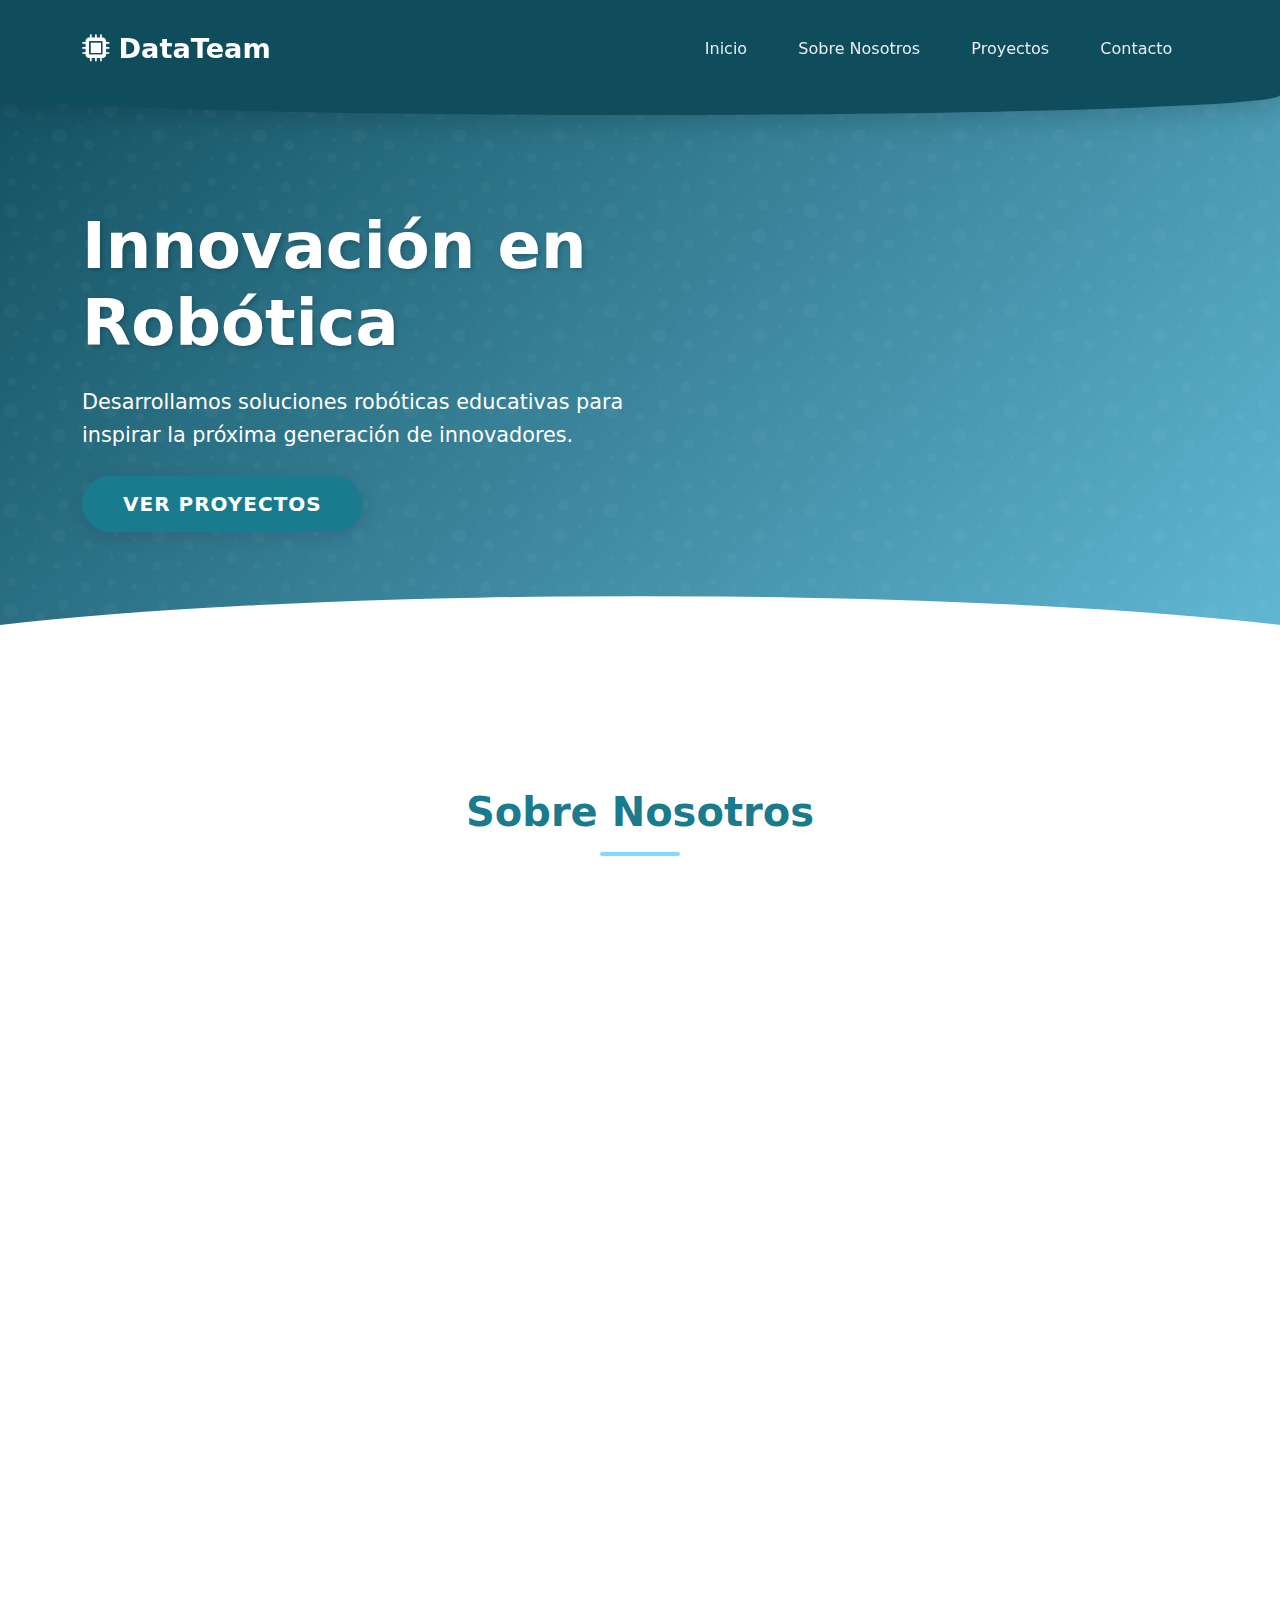
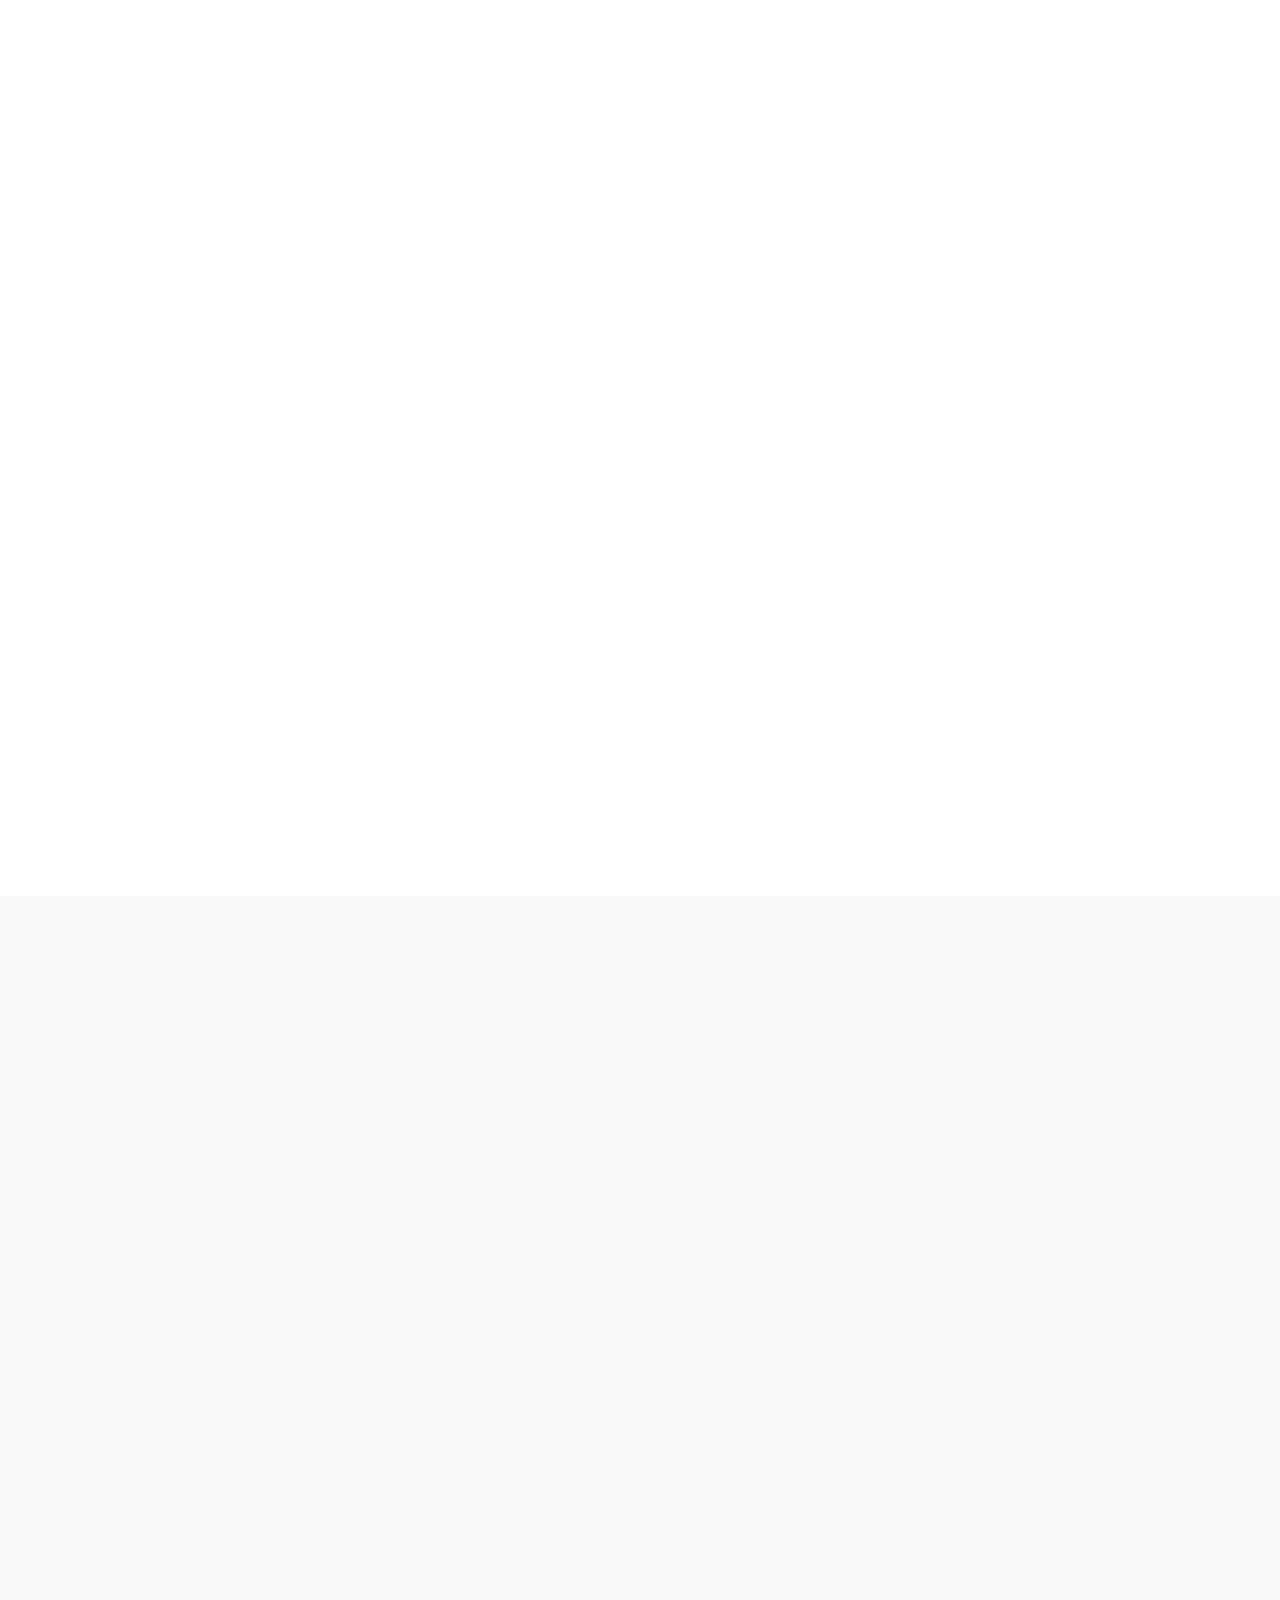
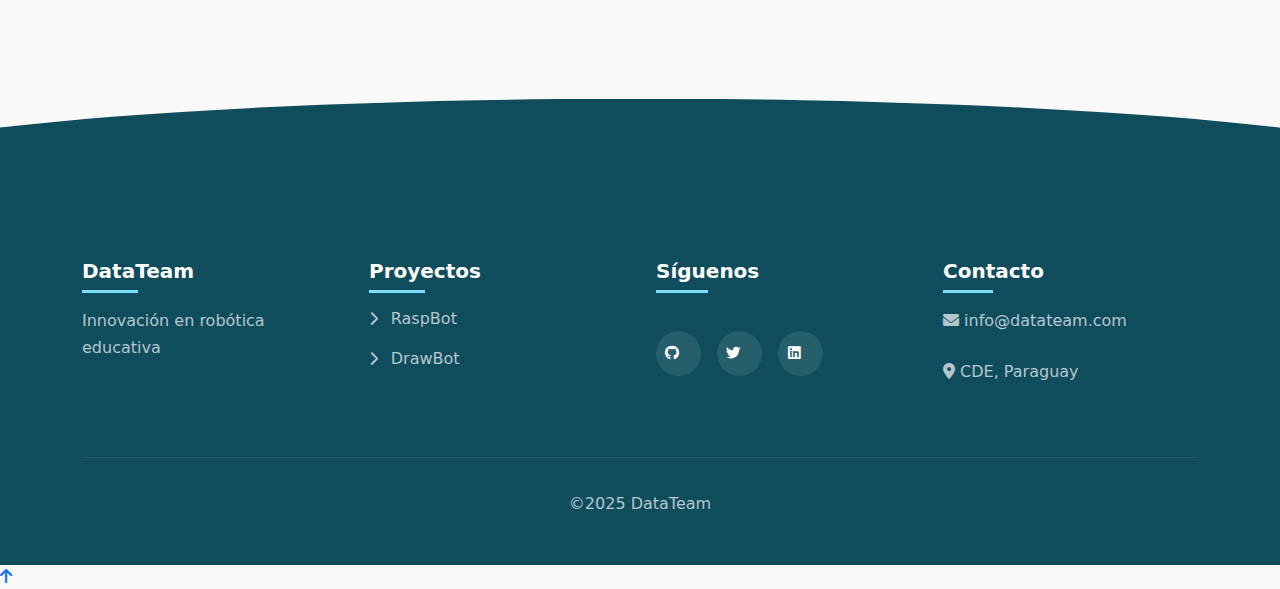
==== index.html @ f31c9be9 "cambio a html" ====
<?php
session_start();
?>
<!DOCTYPE html>
<html lang="es">
<head>
    <meta charset="UTF-8">
    <meta name="viewport" content="width=device-width, initial-scale=1.0">
    <title>DataTeam - Innovación en Robótica</title>
    <!-- Bootstrap CSS -->
    <link href="https://cdn.jsdelivr.net/npm/bootstrap@5.3.0/dist/css/bootstrap.min.css" rel="stylesheet">
    <!-- Font Awesome -->
    <link href="https://cdnjs.cloudflare.com/ajax/libs/font-awesome/6.0.0/css/all.min.css" rel="stylesheet">
    <!-- Custom CSS -->
    <link href="datateam/css/style.css" rel="stylesheet">
</head>
<body>
    <!-- Navbar -->
    <nav class="navbar navbar-expand-lg fixed-top">
        <div class="container">
            <a class="navbar-brand" href="#"><i class="fas fa-microchip"></i> DataTeam</a>
            <button class="navbar-toggler" type="button" data-bs-toggle="collapse" data-bs-target="#navbarNav">
                <span class="navbar-toggler-icon"></span>
            </button>
            <div class="collapse navbar-collapse" id="navbarNav">
                <button type="button" class="close-navbar d-lg-none" aria-label="Close" id="closeNavbar">
                    <i class="fas fa-times"></i>
                </button>
                <ul class="navbar-nav ms-auto">
                    <li class="nav-item">
                        <a class="nav-link" href="#home">Inicio</a>
                    </li>
                    <li class="nav-item">
                        <a class="nav-link" href="#about">Sobre Nosotros</a>
                    </li>
                    <li class="nav-item">
                        <a class="nav-link" href="#projects">Proyectos</a>
                    </li>
                    <li class="nav-item">
                        <a class="nav-link" href="#contact">Contacto</a>
                    </li>
                </ul>
            </div>
        </div>
    </nav>
    
    <!-- Fondo oscuro cuando se abre el navbar en móviles -->
    <div class="navbar-overlay" id="navbarOverlay"></div>

    <!-- Hero Section with animated elements -->
    <section id="home" class="hero">
        <div class="container">
            <div class="row align-items-center">
                <div class="col-lg-6 slide-in-left">
                    <h1 class="mb-4">Innovación en Robótica</h1>
                    <p class="lead mb-4">Desarrollamos soluciones robóticas educativas para inspirar la próxima generación de innovadores.</p>
                    <a href="#projects" class="btn btn-primary btn-lg">Ver Proyectos</a>
                </div>
        </div>
    </section>

    <!-- About Section with card and carousel -->
    <section id="about" class="about">
        <div class="container">
            <h2 class="text-center mb-5 fade-in">Sobre Nosotros</h2>
            <div class="row mb-5">
                <div class="col-lg-6 fade-in delay-100">
                    <div class="about-card">
                        <h3 class="mb-4">Quiénes Somos</h3>
                        <p>
                            En <strong>DataTeam</strong>, somos un grupo de jóvenes paraguayos apasionados por la tecnología y la innovación, nacidos en <strong>Ciudad del Este</strong> con una visión clara: <strong>convertir ideas en soluciones reales</strong>.
                        </p>
                        <p>
                            Nos impulsa el deseo de crear proyectos que no solo sean funcionales, sino que también <strong>generen un impacto positivo</strong> en la educación y en la sociedad.
                        </p>
                        <p>
                            Creemos que el conocimiento y la creatividad son las herramientas más poderosas para transformar el mundo. Por eso, combinamos <strong>ingeniería, programación y robótica</strong> para desarrollar soluciones tecnológicas que faciliten el aprendizaje, la innovación y el progreso.
                        </p>
                    </div>
                </div>
                <br>
                <div class="col-lg-6 fade-in delay-200">
                    <div id="aboutCarousel" class="carousel slide about-carousel" data-bs-ride="carousel">
                        <div class="carousel-inner">
                            <div class="carousel-item active">
                                <img src="img/about1.jpg" class="d-block w-100" alt="Nuestro equipo trabajando">
                            </div>
                            <div class="carousel-item">
                                <img src="img/about2.jpg" class="d-block w-100" alt="Proyecto en desarrollo">
                            </div>
                            <div class="carousel-item">
                                <img src="img/about3.jpg" class="d-block w-100" alt="Evento tecnológico">
                            </div>
                        </div>
                        <button class="carousel-control-prev" type="button" data-bs-target="#aboutCarousel" data-bs-slide="prev">
                            <span class="carousel-control-prev-icon" aria-hidden="true"></span>
                            <span class="visually-hidden">Anterior</span>
                        </button>
                        <button class="carousel-control-next" type="button" data-bs-target="#aboutCarousel" data-bs-slide="next">
                            <span class="carousel-control-next-icon" aria-hidden="true"></span>
                            <span class="visually-hidden">Siguiente</span>
                        </button>
                    </div>
                </div>
            </div>

            <div class="section-header text-center my-5 fade-in">
                <h2 class="section-title">Nuestro Equipo</h2>
                <div class="section-divider"></div>
                <p class="section-subtitle">Conoce a los miembros que hacen posible cada proyecto</p>
            </div>
            <div class="team-row">
                <div class="team-member zoom-in delay-200">
                    <div class="team-card">
                        <img src="img/team1.jpeg" alt="Lucas Portillo">
                        <h4>Lucas Portillo</h4>
                        <div class="team-social">
                            <a href="#"><i class="fab fa-linkedin"></i></a>
                            <a href="#"><i class="fab fa-github"></i></a>
                        </div>
                    </div>
                </div>
                <div class="team-member zoom-in delay-300">
                    <div class="team-card">
                        <img src="img/team2.jpeg" alt="Ayelen Vera">
                        <h4>Ayelen Vera</h4>
                        <div class="team-social">
                            <a href="#"><i class="fab fa-linkedin"></i></a>
                            <a href="#"><i class="fab fa-github"></i></a>
                        </div>
                    </div>
                </div>
                <div class="team-member zoom-in delay-400">
                    <div class="team-card">
                        <img src="img/team3.jpeg" alt="Alejandro Chamorro">
                        <h4>Alejandro Chamorro</h4>
                        <div class="team-social">
                            <a href="#"><i class="fab fa-linkedin"></i></a>
                            <a href="#"><i class="fab fa-github"></i></a>
                        </div>
                    </div>
                </div>
                <div class="team-member zoom-in delay-200">
                    <div class="team-card">
                        <img src="img/team4.jpeg" alt="Mauricio Galeano">
                        <h4>Mauricio Galeano</h4>
                        <div class="team-social">
                            <a href="#"><i class="fab fa-linkedin"></i></a>
                            <a href="#"><i class="fab fa-github"></i></a>
                        </div>
                    </div>
                </div>
                <div class="team-member zoom-in delay-300">
                    <div class="team-card">
                        <img src="img/team5.jpeg" alt="Julio Gomez">
                        <h4>Julio Gomez</h4>
                        <div class="team-social">
                            <a href="#"><i class="fab fa-linkedin"></i></a>
                            <a href="#"><i class="fab fa-github"></i></a>
                        </div>
                    </div>
                </div>
                <div class="team-member zoom-in delay-400">
                    <div class="team-card">
                        <img src="img/team6.jpg" alt="Lucas Britez">
                        <h4>Lucas Britez</h4>
                        <div class="team-social">
                            <a href="#"><i class="fab fa-linkedin"></i></a>
                            <a href="#"><i class="fab fa-github"></i></a>
                        </div>
                    </div>
                </div>
            </div>
        </div>
    </section>

    <!-- Projects Section with improved cards -->
    <section id="projects" class="projects">
        <div class="container">
            <h2 class="text-center mb-5 fade-in">Proyectos Destacados</h2>
            <div class="row projects-row">
                <div class="col-lg-6 mb-4 fade-in delay-200">
                    <div class="project-card">
                        <div class="card-img-wrapper">
                            <img src="img/raspbot.jpg" class="card-img-top" alt="RaspBot">
                            <div class="img-overlay"></div>
                        </div>
                        <div class="card-body">
                            <h3 class="card-title">RaspBot</h3>
                            <p class="card-text">Robot educativo basado en Raspberry Pi con capacidades de exploración y control remoto.</p>
                            <div class="d-flex justify-content-between align-items-center">
                                <a href="raspbot/raspbot.php" class="btn btn-primary">Ver Proyecto</a>
                                <div class="project-tech">
                                    <i class="fab fa-raspberry-pi" title="Raspberry Pi"></i>
                                    <i class="fab fa-python" title="Python"></i>
                                </div>
                            </div>
                        </div>
                    </div>
                </div>
                <div class="col-lg-6 mb-4 fade-in delay-300">
                    <div class="project-card">
                        <div class="card-img-wrapper">
                            <img src="img/drawbot.jpg" class="card-img-top" alt="DrawBot">
                            <div class="img-overlay"></div>
                        </div>
                        <div class="card-body">
                            <h3 class="card-title">DrawBot</h3>
                            <p class="card-text">Robot artístico capaz de reproducir dibujos y crear arte de manera autónoma.</p>
                            <div class="d-flex justify-content-between align-items-center">
                                <a href="drawbot/drawbot.php" class="btn btn-primary">Ver Proyecto</a>
                                <div class="project-tech">
                                    <i class="fab fa-arduino" title="Arduino"></i>
                                    <i class="fas fa-code" title="C++"></i>
                                </div>
                            </div>
                        </div>
                    </div>
                </div>
            </div>
        </div>
    </section>

    <!-- Footer ultra compacto para móviles -->
    <footer class="footer">
        <div class="container">
            <div class="footer-wrapper">
                <div class="footer-column">
                    <h5 class="titulo-footer">DataTeam</h5>
                    <p>Innovación en robótica educativa</p>
                </div>
                <div class="footer-column">
                    <h5 class="titulo-footer">Proyectos</h5>
                    <ul class="list-unstyled">
                        <li><a href="raspbot/raspbot.php"><i class="fas fa-chevron-right"></i> RaspBot</a></li>
                        <li><a href="drawbot/drawbot.php"><i class="fas fa-chevron-right"></i> DrawBot</a></li>
                    </ul>
                </div>
                <div class="footer-column">
                    <h5 class="titulo-footer">Síguenos</h5>
                    <div class="social-links">
                        <a href="#"><i class="fab fa-github"></i></a>
                        <a href="#"><i class="fab fa-twitter"></i></a>
                        <a href="#"><i class="fab fa-linkedin"></i></a>
                    </div>
                </div>
                <div class="footer-column">
                    <h5 class="titulo-footer">Contacto</h5>
                    <p><i class="fas fa-envelope"></i> info@datateam.com</p>
                    <p><i class="fas fa-map-marker-alt"></i> CDE, Paraguay</p>
                </div>
            </div>
            <div class="footer-bottom">
                <p class="mb-0">&copy;2025 DataTeam</p>
            </div>
        </div>
    </footer>

    <!-- Back to top button -->
    <a href="#" class="back-to-top" id="backToTop"><i class="fas fa-arrow-up"></i></a>

    <!-- Bootstrap JS -->
    <script src="https://cdn.jsdelivr.net/npm/bootstrap@5.3.0/dist/js/bootstrap.bundle.min.js"></script>

    <!-- Custom JS -->
    <script>
        // Navbar scroll effect
        window.addEventListener('scroll', function() {
            const navbar = document.querySelector('.navbar');
            const backToTop = document.getElementById('backToTop');
            
            if (window.scrollY > 50) {
                navbar.classList.add('scrolled');
            } else {
                navbar.classList.remove('scrolled');
            }
            
            // Back to top button visibility
            if (window.scrollY > 300) {
                backToTop.classList.add('show');
                backToTop.classList.add('active');
            } else {
                backToTop.classList.remove('show');
                backToTop.classList.remove('active');
            }
        });

        // Animation on scroll
        document.addEventListener('DOMContentLoaded', function() {
            const animateElements = document.querySelectorAll('.fade-in, .slide-in-left, .slide-in-right, .zoom-in');
            
            const observer = new IntersectionObserver((entries) => {
                entries.forEach(entry => {
                    if (entry.isIntersecting) {
                        entry.target.style.opacity = '1';
                        entry.target.style.transform = 'translateY(0) translateX(0) scale(1)';
                    }
                });
            }, { threshold: 0.1 });
            
            animateElements.forEach(element => {
                observer.observe(element);
            });
            
            // Navbar sidebar en móviles
            const navbarToggler = document.querySelector('.navbar-toggler');
            const navbarCollapse = document.querySelector('.navbar-collapse');
            const navbarOverlay = document.getElementById('navbarOverlay');
            const closeNavbar = document.getElementById('closeNavbar');
            
            navbarToggler.addEventListener('click', function() {
                navbarOverlay.classList.add('show');
                document.body.style.overflow = 'hidden';
            });
            
            function closeNav() {
                navbarCollapse.classList.remove('show');
                navbarOverlay.classList.remove('show');
                document.body.style.overflow = '';
            }
            
            closeNavbar.addEventListener('click', closeNav);
            navbarOverlay.addEventListener('click', closeNav);
            
            // Cerrar navbar al hacer click en un enlace
            document.querySelectorAll('.navbar-nav .nav-link').forEach(link => {
                link.addEventListener('click', closeNav);
            });
        });

        // Smooth scrolling for anchor links
        document.querySelectorAll('a[href^="#"]').forEach(anchor => {
            anchor.addEventListener('click', function(e) {
                e.preventDefault();
                
                const targetId = this.getAttribute('href');
                if (targetId === '#') return;
                
                const targetElement = document.querySelector(targetId);
                if (targetElement) {
                    window.scrollTo({
                        top: targetElement.offsetTop - 70,
                        behavior: 'smooth'
                    });
                }
            });
        });
    </script>
</body>
</html>
---- datateam/css/style.css ----
:root {
    /* Este es mi repositorio local */
    --primary-color: #1A7B8E;
    --secondary-color: #2CB3C8;
    --accent-color: #7FDEFF;
    --highlight-color: #E6FDFF;
    --dark-color: #0F4C5C;
    --light-color: #F0F8FF;
    --text-color: #333333;
    --box-shadow: 0 8px 30px rgba(0, 0, 0, 0.12);
    --transition-slow: all 0.5s cubic-bezier(0.4, 0, 0.2, 1);
    --transition-medium: all 0.3s cubic-bezier(0.4, 0, 0.2, 1);
    --transition-fast: all 0.2s cubic-bezier(0.4, 0, 0.2, 1);
}

/* Opción 1: Tropical Sunset - Naranja vibrante y azul profundo */
.tropical-sunset {
    --primary-color: #FF6B35;
    --secondary-color: #FF9F1C;
    --accent-color: #FFCC4D;
    --highlight-color: #FFF1D0;
    --dark-color: #2E4057;
    --light-color: #F8F8FF;
    --text-color: #333333;
}

/* Opción 2: Ocean Breeze - Azules y verdes frescos */
.ocean-breeze {
    --primary-color: #1A7B8E;
    --secondary-color: #2CB3C8;
    --accent-color: #7FDEFF;
    --highlight-color: #E6FDFF;
    --dark-color: #0F4C5C;
    --light-color: #F0F8FF;
    --text-color: #333333;
}

/* Opción 3: Berry Blast - Tonos de morado y rosa */
.berry-blast {
    --primary-color: #8C1C74;
    --secondary-color: #CA3CCD;
    --accent-color: #FF77FF;
    --highlight-color: #FFF0FA;
    --dark-color: #570452;
    --light-color: #FEEAFF;
    --text-color: #333333;
}

/* Opción 4: Emerald Forest - Verdes vibrantes */
.emerald-forest {
    --primary-color: #227036;
    --secondary-color: #36AD57;
    --accent-color: #7AE582;
    --highlight-color: #E3F2E3;
    --dark-color: #0E4015;
    --light-color: #F2FFF5;
    --text-color: #333333;
}

/* Opción 5: Sunset Coral - Tonos cálidos de coral */
.sunset-coral {
    --primary-color: #E24E42;
    --secondary-color: #FF7F56;
    --accent-color: #FEB57B;
    --highlight-color: #FFF5EB;
    --dark-color: #8C2F27;
    --light-color: #FFF8F0;
    --text-color: #333333;
}

/* Opción 6: Electric Indigo - Azul eléctrico y morado */
.electric-indigo {
    --primary-color: #5F13D7;
    --secondary-color: #8C54FF;
    --accent-color: #B899FF;
    --highlight-color: #F0EAFF;
    --dark-color: #342380;
    --light-color: #F8F5FF;
    --text-color: #333333;
}

/* Opción 7: Candy Pop - Colores vibrantes de caramelo */
.candy-pop {
    --primary-color: #FC5185;
    --secondary-color: #4EA8DE;
    --accent-color: #FFC75F;
    --highlight-color: #FFF9EE;
    --dark-color: #364F6B;
    --light-color: #F9F7FA;
    --text-color: #333333;
}

/* Opción 8: Golden Autumn - Tonos cálidos de otoño */
.golden-autumn {
    --primary-color: #AE6F1E;
    --secondary-color: #DC9E45;
    --accent-color: #F7C95C;
    --highlight-color: #FFF7E6;
    --dark-color: #5D4B12;
    --light-color: #FFFAEA;
    --text-color: #333333;
}

/* Opción 9: Neon Future - Colores neón futuristas */
.neon-future {
    --primary-color: #0CECDD;
    --secondary-color: #FF2CEE;
    --accent-color: #FFF338;
    --highlight-color: #F0FFFF;
    --dark-color: #140033;
    --light-color: #F7F7FF;
    --text-color: #333333;
}

/* Opción 10: Earthy Tones - Colores terrosos y naturales */
.earthy-tones {
    --primary-color: #5E503F;
    --secondary-color: #A98467;
    --accent-color: #C6AC8F;
    --highlight-color: #EAE0D5;
    --dark-color: #3C2A1E;
    --light-color: #F2EFEB;
    --text-color: #333333;
}

/* Base Styles with smooth scrolling */
html {
    scroll-behavior: smooth;
}

body {
    font-family: 'Segoe UI', system-ui, -apple-system, sans-serif;
    color: var(--text-color);
    overflow-x: hidden;
    background-color: #f9f9f9;
}

/* Animaciones Generales */
@keyframes fadeIn {
    from {
        opacity: 0;
        transform: translateY(30px);
    }
    to {
        opacity: 1;
        transform: translateY(0);
    }
}

@keyframes slideInLeft {
    from {
        opacity: 0;
        transform: translateX(-50px);
    }
    to {
        opacity: 1;
        transform: translateX(0);
    }
}

@keyframes slideInRight {
    from {
        opacity: 0;
        transform: translateX(50px);
    }
    to {
        opacity: 1;
        transform: translateX(0);
    }
}

@keyframes zoomIn {
    from {
        opacity: 0;
        transform: scale(0.8);
    }
    to {
        opacity: 1;
        transform: scale(1);
    }
}

@keyframes float {
    0%, 100% {
        transform: translateY(0);
    }
    50% {
        transform: translateY(-10px);
    }
}

@keyframes shine {
    0% {
        background-position: -100px;
    }
    40%, 100% {
        background-position: 300px;
    }
}

@keyframes pulse {
    0% {
        box-shadow: 0 0 0 0 rgba(59, 47, 99, 0.7);
    }
    70% {
        box-shadow: 0 0 0 10px rgba(59, 47, 99, 0);
    }
    100% {
        box-shadow: 0 0 0 0 rgba(59, 47, 99, 0);
    }
}

@keyframes fadeInUp {
    from {
        opacity: 0;
        transform: translateY(40px);
    }
    to {
        opacity: 1;
        transform: translateY(0);
    }
}

@keyframes slideDown {
    from {
        opacity: 0;
        transform: translateY(-20px);
    }
    to {
        opacity: 1;
        transform: translateY(0);
    }
}

/* Clases de animación reutilizables */
.fade-in {
    opacity: 0;
    animation: fadeIn 1s ease forwards;
}

.slide-in-left {
    opacity: 0;
    animation: slideInLeft 1s ease forwards;
}

.slide-in-right {
    opacity: 0;
    animation: slideInRight 1s ease forwards;
}

.zoom-in {
    opacity: 0;
    animation: zoomIn 0.8s ease forwards;
}

.floating {
    animation: float 3s ease-in-out infinite;
}

/* Animaciones con retraso */
.delay-100 { animation-delay: 0.1s; }
.delay-200 { animation-delay: 0.2s; }
.delay-300 { animation-delay: 0.3s; }
.delay-400 { animation-delay: 0.4s; }
.delay-500 { animation-delay: 0.5s; }

/* Navbar con efecto de glass morphism y diseño arqueado */
.navbar {
    background-color: var(--dark-color);
    backdrop-filter: blur(8px);
    -webkit-backdrop-filter: blur(8px);
    padding: 1.5rem 0 2.5rem;
    position: fixed;
    width: 100%;
    top: 0;
    z-index: 1000;
    transition: var(--transition-medium);
    border-radius: 0 0 50% 50% / 0 0 20px 20px;
    box-shadow: 0 4px 30px rgba(0, 0, 0, 0.2);
}

.navbar.scrolled {
    padding: 1rem 0 2rem;
    background-color: var(--dark-color);
    border-radius: 0 0 50% 50% / 0 0 15px 15px;
}

.navbar-brand {
    color: white !important;
    font-weight: 700;
    font-size: 1.7rem;
    position: relative;
    overflow: hidden;
}

.navbar-brand:after {
    content: '';
    position: absolute;
    width: 100%;
    height: 3px;
    bottom: -5px;
    left: 0;
    background-color: var(--accent-color);
    transform: scaleX(0);
    transform-origin: bottom right;
    transition: transform 0.3s ease-out;
}

.navbar-brand:hover:after {
    transform: scaleX(1);
    transform-origin: bottom left;
}

.navbar-toggler {
    border: none;
    background-color: transparent;
    padding: 0.5rem;
}

.navbar-toggler:focus {
    box-shadow: none;
    outline: none;
}

.navbar-toggler-icon {
    background-image: url("data:image/svg+xml;charset=utf8,%3Csvg viewBox='0 0 32 32' xmlns='http://www.w3.org/2000/svg'%3E%3Cpath stroke='rgba(255,255,255, 0.9)' stroke-width='2' stroke-linecap='round' stroke-miterlimit='10' d='M4 8h24M4 16h24M4 24h24'/%3E%3C/svg%3E");
}

.nav-item {
    margin: 0 0.3rem;
    position: relative;
    transition: var(--transition-fast);
}

.navbar-collapse.show .nav-item {
    animation: slideDown 0.3s forwards;
}

.navbar-collapse.show .nav-item:nth-child(1) { animation-delay: 0.1s; }
.navbar-collapse.show .nav-item:nth-child(2) { animation-delay: 0.2s; }
.navbar-collapse.show .nav-item:nth-child(3) { animation-delay: 0.3s; }
.navbar-collapse.show .nav-item:nth-child(4) { animation-delay: 0.4s; }
.navbar-collapse.show .nav-item:nth-child(5) { animation-delay: 0.5s; }

.nav-link {
    color: rgba(255, 255, 255, 0.9) !important;
    font-weight: 500;
    position: relative;
    margin: 0 0.8rem;
    padding: 0.5rem 0;
    transition: var(--transition-fast);
}

.nav-link:after {
    content: '';
    position: absolute;
    width: 100%;
    height: 2px;
    bottom: 0;
    left: 0;
    background-color: var(--accent-color);
    transform: scaleX(0);
    transform-origin: bottom right;
    transition: transform 0.3s ease-out;
}

.nav-link:hover:after {
    transform: scaleX(1);
    transform-origin: bottom left;
}

.nav-link:hover {
    color: white !important;
}

/* Hero Section con gradiente dinámico y filtro de baja exposición */
.hero {
    padding: 13rem 0 9rem;
    background: linear-gradient(-45deg, var(--primary-color), var(--secondary-color), var(--accent-color), var(--dark-color));
    background-size: 400% 400%;
    position: relative;
    overflow: hidden;
    animation: gradientBG 15s ease infinite;
}

@keyframes gradientBG {
    0% {
        background-position: 0% 50%;
    }
    50% {
        background-position: 100% 50%;
    }
    100% {
        background-position: 0% 50%;
    }
}

.hero:before {
    content: '';
    position: absolute;
    top: 0;
    left: 0;
    right: 0;
    bottom: 0;
    background: url("data:image/svg+xml,%3Csvg width='100' height='100' viewBox='0 0 100 100' xmlns='http://www.w3.org/2000/svg'%3E%3Cpath d='M11 18c3.866 0 7-3.134 7-7s-3.134-7-7-7-7 3.134-7 7 3.134 7 7 7zm48 25c3.866 0 7-3.134 7-7s-3.134-7-7-7-7 3.134-7 7 3.134 7 7 7zm-43-7c1.657 0 3-1.343 3-3s-1.343-3-3-3-3 1.343-3 3 1.343 3 3 3zm63 31c1.657 0 3-1.343 3-3s-1.343-3-3-3-3 1.343-3 3 1.343 3 3 3zM34 90c1.657 0 3-1.343 3-3s-1.343-3-3-3-3 1.343-3 3 1.343 3 3 3zm56-76c1.657 0 3-1.343 3-3s-1.343-3-3-3-3 1.343-3 3 1.343 3 3 3zM12 86c2.21 0 4-1.79 4-4s-1.79-4-4-4-4 1.79-4 4 1.79 4 4 4zm28-65c2.21 0 4-1.79 4-4s-1.79-4-4-4-4 1.79-4 4 1.79 4 4 4zm23-11c2.76 0 5-2.24 5-5s-2.24-5-5-5-5 2.24-5 5 2.24 5 5 5zm-6 60c2.21 0 4-1.79 4-4s-1.79-4-4-4-4 1.79-4 4 1.79 4 4 4zm29 22c2.76 0 5-2.24 5-5s-2.24-5-5-5-5 2.24-5 5 2.24 5 5 5zM32 63c2.76 0 5-2.24 5-5s-2.24-5-5-5-5 2.24-5 5 2.24 5 5 5zm57-13c2.76 0 5-2.24 5-5s-2.24-5-5-5-5 2.24-5 5 2.24 5 5 5zm-9-21c1.105 0 2-.895 2-2s-.895-2-2-2-2 .895-2 2 .895 2 2 2zM60 91c1.105 0 2-.895 2-2s-.895-2-2-2-2 .895-2 2 .895 2 2 2zM35 41c1.105 0 2-.895 2-2s-.895-2-2-2-2 .895-2 2 .895 2 2 2zM12 60c1.105 0 2-.895 2-2s-.895-2-2-2-2 .895-2 2 .895 2 2 2z' fill='%23ffffff' fill-opacity='0.1' fill-rule='evenodd'/%3E%3C/svg%3E");
    opacity: 0.3;
}

.hero h1 {
    font-size: 4rem;
    font-weight: 800;
    color: white;
    margin-bottom: 1.5rem;
    position: relative;
    text-shadow: 2px 2px 4px rgba(0, 0, 0, 0.2);
}

.hero .lead {
    font-size: 1.3rem;
    margin-bottom: 2rem;
    color: white;
    max-width: 700px;
    line-height: 1.6;
}

.hero-content {
    position: relative;
    z-index: 1;
}

.hero-image {
    transform-style: preserve-3d;
    transition: var(--transition-medium);
    border-radius: 20px;
    box-shadow: 0 20px 50px rgba(0, 0, 0, 0.3);
    overflow: hidden;
    position: relative;
}

.hero-image:after {
    content: '';
    position: absolute;
    top: 0;
    left: 0;
    width: 100%;
    height: 100%;
    background: rgba(0, 0, 0, 0.3); /* Filtro de baja exposición */
    transition: var(--transition-medium);
}

.hero-image:hover {
    transform: translateY(-10px) rotateY(5deg);
    box-shadow: 0 30px 60px rgba(0, 0, 0, 0.3);
}

.hero-image:hover:after {
    background: rgba(0, 0, 0, 0.15); /* Disminuye el filtro al hacer hover */
}

.hero-image img {
    width: 100%;
    height: auto;
    transition: var(--transition-medium);
    filter: contrast(1.1) saturate(0.9); /* Ajuste de contraste y saturación */
}

.hero-image:hover img {
    transform: scale(1.05);
    filter: contrast(1.2) saturate(1.05);
}

/* Efecto wave en la separación de secciones */
.wave-separator {
    position: relative;
    height: 70px;
    margin-top: -70px;
    background-color: transparent;
}

.wave-separator svg {
    position: absolute;
    bottom: 0;
    left: 0;
    width: 100%;
    height: 100%;
    fill: #fff;
}

/* Projects Section con layout de tarjetas avanzado */
.projects {
    padding: 7rem 0;
    background-color: #f9f9f9;
    position: relative;
}

.projects h2 {
    font-size: 2.5rem;
    font-weight: 700;
    margin-bottom: 3rem;
    text-align: center;
    color: var(--primary-color);
}

.projects h2:after {
    content: '';
    display: block;
    width: 80px;
    height: 4px;
    background-color: var(--accent-color);
    margin: 1rem auto 0;
    border-radius: 2px;
}

.project-card {
    border: none;
    border-radius: 20px;
    overflow: hidden;
    transition: var(--transition-medium);
    margin-bottom: 2.5rem;
    box-shadow: 0 10px 30px rgba(0, 0, 0, 0.08);
    position: relative;
    background-color: white;
}

.project-card:hover {
    transform: translateY(-10px);
    box-shadow: 0 15px 40px rgba(0, 0, 0, 0.15);
}

.project-card .card-img-wrapper {
    overflow: hidden;
    position: relative;
}

.project-card .card-img-top {
    height: 240px;
    object-fit: cover;
    transition: var(--transition-medium);
}

.project-card:hover .card-img-top {
    transform: scale(1.1);
}

.project-card .img-overlay {
    position: absolute;
    top: 0;
    left: 0;
    width: 100%;
    height: 100%;
    background: linear-gradient(to top, rgba(0, 0, 0, 0.6), transparent);
    opacity: 0;
    transition: var(--transition-medium);
}

.project-card:hover .img-overlay {
    opacity: 1;
}

.project-card .card-body {
    padding: 2rem;
}

.project-card .card-title {
    font-weight: 700;
    margin-bottom: 1rem;
    position: relative;
    display: inline-block;
}

.project-card .card-title:after {
    content: '';
    position: absolute;
    width: 40%;
    height: 3px;
    bottom: -8px;
    left: 0;
    background-color: var(--accent-color);
    transition: var(--transition-medium);
}

.project-card:hover .card-title:after {
    width: 100%;
}

.project-card .card-text {
    color: #6c757d;
    margin-bottom: 1.5rem;
    line-height: 1.6;
}

.project-card .btn {
    transition: var(--transition-medium);
}
.btn-primary, .btn-outline-primary {
    border-radius: 50px;
    padding: 0.75rem 2.5rem;
    font-weight: 600;
    text-transform: uppercase;
    letter-spacing: 1px;
    position: relative;
    overflow: hidden;
    z-index: 1;
}

.btn-primary {
    background-color: var(--primary-color);
    border-color: var(--primary-color);
    box-shadow: 0 4px 15px rgba(59, 47, 99, 0.2);
}

.btn-primary:hover {
    background-color: var(--secondary-color);
    border-color: var(--secondary-color);
    box-shadow: 0 8px 25px rgba(167, 109, 96, 0.3);
    transform: translateY(-3px);
}

.btn-outline-primary {
    color: var(--primary-color);
    border-color: var(--primary-color);
}

.btn-outline-primary:hover {
    background-color: var(--primary-color);
    color: white;
    box-shadow: 0 8px 25px rgba(59, 47, 99, 0.2);
    transform: translateY(-3px);
}

/* Efecto de ripple en botones */
.btn:after {
    content: '';
    position: absolute;
    top: 50%;
    left: 50%;
    width: 0;
    height: 0;
    background: rgba(255, 255, 255, 0.2);
    border-radius: 50%;
    transform: translate(-50%, -50%);
    opacity: 0;
    z-index: -1;
}

.btn:hover:after {
    width: 300px;
    height: 300px;
    opacity: 1;
    transition: all 0.7s ease;
}

/* About Section con efecto de tarjetas 3D */
.about {
    padding: 7rem 0;
    background-color: white;
    position: relative;
}

.about:before {
    content: '';
    position: absolute;
    top: -80px;
    left: 0;
    right: 0;
    height: 80px;
    background-color: white;
    clip-path: ellipse(65% 80px at center 80px);
}

.about h2 {
    font-size: 2.5rem;
    font-weight: 700;
    color: var(--primary-color);
    margin-bottom: 3rem;
    text-align: center;
}

.about h2:after {
    content: '';
    display: block;
    width: 80px;
    height: 4px;
    background-color: var(--accent-color);
    margin: 1rem auto 0;
    border-radius: 2px;
}

.team-member {
    text-align: center;
    margin-bottom: 3rem;
    perspective: 1000px;
}

.team-card {
    padding: 2rem;
    border-radius: 20px;
    background-color: white;
    box-shadow: 0 10px 30px rgba(0, 0, 0, 0.08);
    transition: var(--transition-medium);
    transform-style: preserve-3d;
}

.team-card:hover {
    transform: rotateY(10deg);
    box-shadow: -10px 10px 30px rgba(0, 0, 0, 0.15);
}

.team-member img {
    width: 160px;
    height: 160px;
    border-radius: 50%;
    margin-bottom: 1.5rem;
    border: 4px solid var(--primary-color);
    box-shadow: 0 8px 25px rgba(0, 0, 0, 0.15);
    transition: var(--transition-medium);
    object-fit: cover;
}

.team-member:hover img {
    transform: scale(1.05) translateZ(20px);
    border-color: var(--accent-color);
    box-shadow: 0 15px 35px rgba(0, 0, 0, 0.2);
}

.team-member h4 {
    font-weight: 700;
    margin-bottom: 0.5rem;
    color: var(--primary-color);
}

.team-member p {
    color: #6c757d;
    margin-bottom: 1.5rem;
}

.team-social {
    display: flex;
    justify-content: center;
    gap: 1rem;
}

.team-social a {
    display: inline-flex;
    align-items: center;
    justify-content: center;
    width: 40px;
    height: 40px;
    border-radius: 50%;
    background-color: var(--light-color);
    color: var(--primary-color);
    font-size: 1.2rem;
    transition: var(--transition-fast);
}

.team-social a:hover {
    background-color: var(--primary-color);
    color: white;
    transform: translateY(-5px);
}

/* Sección de contacto mejorada */
.contact {
    padding: 7rem 0;
    background-color: #f9f9f9;
    position: relative;
}

.contact-form {
    background-color: white;
    padding: 3rem;
    border-radius: 20px;
    box-shadow: 0 15px 50px rgba(0, 0, 0, 0.1);
    transition: var(--transition-medium);
}

.contact-form:hover {
    transform: translateY(-10px);
    box-shadow: 0 25px 70px rgba(0, 0, 0, 0.15);
}

.form-control {
    border: 2px solid #eaeaea;
    border-radius: 10px;
    padding: 1rem;
    height: auto;
    transition: var(--transition-fast);
}

.form-control:focus {
    border-color: var(--primary-color);
    box-shadow: 0 0 0 0.25rem rgba(59, 47, 99, 0.15);
}

/* Footer con diseño moderno y optimizado para móviles */
.footer {
    background-color: var(--dark-color);
    color: white;
    padding: 5rem 0 3rem;
    position: relative;
}

.footer:before {
    content: '';
    position: absolute;
    top: -80px;
    left: 0;
    right: 0;
    height: 80px;
    background-color: var(--dark-color);
    clip-path: ellipse(65% 80px at center 80px);
}

.footer-wrapper {
    display: flex;
    flex-wrap: wrap;
    gap: 2rem;
}

.footer-column {
    flex: 1;
    min-width: 250px;
}

.titulo-footer {
    color: white;
    font-weight: 700;
    margin-bottom: 1.5rem;
    position: relative;
    display: inline-block;
}

.titulo-footer:after {
    content: '';
    position: absolute;
    width: 50%;
    height: 3px;
    bottom: -10px;
    left: 0;
    background-color: var(--accent-color);
    transition: var(--transition-medium);
}

.footer p {
    color: rgba(255, 255, 255, 0.7);
    margin-bottom: 1.5rem;
    line-height: 1.7;
}

.footer ul {
    list-style: none;
    padding: 0;
    margin: 0;
}

.footer li {
    margin-bottom: 1rem;
}

.footer a {
    color: rgba(255, 255, 255, 0.7);
    text-decoration: none;
    transition: var(--transition-fast);
    display: inline-flex;
    align-items: center;
}

.footer a:hover {
    color: white;
    transform: translateX(5px);
}

.footer a i, .footer a svg {
    margin-right: 0.8rem;
    font-size: 0.9rem;
}

.social-links {
    display: flex;
    flex-wrap: wrap;
    gap: 1rem;
    margin-top: 1.5rem;
}

.social-links a {
    display: inline-flex;
    align-items: center;
    justify-content: center;
    width: 45px;
    height: 45px;
    border-radius: 50%;
    background-color: rgba(255, 255, 255, 0.1);
    color: white;
    font-size: 1.2rem;
    transition: var(--transition-medium);
}

.social-links a:hover {
    background-color: var(--accent-color);
    color: var(--dark-color);
    transform: translateY(-5px);
}

.footer-bottom {
    border-top: 1px solid rgba(255, 255, 255, 0.1);
    padding-top: 2rem;
    margin-top: 3rem;
    text-align: center;
    color: rgba(255, 255, 255, 0.6);
}

/* Estilos para Sobre Nosotros con card y carrusel */
.about-card {
    background-color: white;
    border-radius: 15px;
    box-shadow: 0 10px 30px rgba(0, 0, 0, 0.1);
    padding: 2.5rem;
    height: 100%;
    text-align: left;
    position: relative;
    overflow: hidden;
    transition: var(--transition-medium);
    border-left: 5px solid var(--primary-color);
}

.about-card:before {
    content: '';
    position: absolute;
    top: 0;
    right: 0;
    width: 150px;
    height: 150px;
    background: linear-gradient(135deg, var(--accent-color) 0%, transparent 70%);
    opacity: 0.1;
    border-radius: 0 15px 0 50%;
}

.about-card:hover {
    transform: translateY(-5px);
    box-shadow: 0 15px 40px rgba(0, 0, 0, 0.15);
}

.about-card h3 {
    font-weight: 700;
    color: var(--primary-color);
    margin-bottom: 1.5rem;
    position: relative;
    display: inline-block;
    padding-bottom: 0.8rem;
}

.about-card h3:after {
    content: '';
    position: absolute;
    width: 70%;
    height: 3px;
    bottom: 0;
    left: 0;
    background: linear-gradient(to right, var(--primary-color), var(--accent-color));
    border-radius: 2px;
}

.about-card p {
    text-align: left;
    margin-bottom: 1.2rem;
    line-height: 1.7;
    color: #555;
}

.about-card p strong {
    color: var(--dark-color);
    font-weight: 600;
}

.about-carousel {
    border-radius: 15px;
    overflow: hidden;
    box-shadow: 0 10px 30px rgba(0, 0, 0, 0.1);
    height: 100%;
    transition: var(--transition-medium);
}

.about-carousel:hover {
    transform: translateY(-5px);
    box-shadow: 0 15px 40px rgba(0, 0, 0, 0.15);
}

.about-carousel img {
    height: 400px;
    object-fit: cover;
    width: 100%;
    transition: var(--transition-medium);
}

.about-carousel:hover img {
    transform: scale(1.03);
}

/* Navbar con sidebar en móviles */
@media (max-width: 992px) {
    .navbar-collapse {
        position: fixed;
        top: 0;
        left: -280px;
        width: 280px;
        height: 100vh;
        padding: 2rem 1rem;
        background-color: var(--dark-color);
        z-index: 1001;
        transition: all 0.3s ease-in-out;
        overflow-y: auto;
        display: block;
        box-shadow: 5px 0 15px rgba(0, 0, 0, 0.1);
    }
    
    .navbar-collapse.show {
        left: 0;
    }
    
    .navbar-nav {
        padding-top: 3rem;
    }
    
    .nav-item {
        margin: 0.5rem 0;
    }
    
    .nav-link {
        padding: 0.8rem 0;
        font-size: 1.1rem;
    }
    
    .navbar-toggler {
        z-index: 1002;
        position: relative;
    }
    
    .navbar-overlay {
        display: none;
        position: fixed;
        top: 0;
        left: 0;
        width: 100%;
        height: 100%;
        background-color: rgba(0, 0, 0, 0.5);
        z-index: 1000;
    }
    
    .navbar-overlay.show {
        display: block;
    }
    
    /* Botón cerrar en sidebar */
    .close-navbar {
        position: absolute;
        top: 1rem;
        right: 1rem;
        color: white;
        font-size: 1.5rem;
        background: none;
        border: none;
        cursor: pointer;
    }
}

/* Media queries para diferentes tamaños de pantalla */
@media (max-width: 1200px) {
    .hero h1 {
        font-size: 3.5rem;
    }
    
    .hero-image {
        margin-top: 2rem;
    }
}

@media (max-width: 992px) {
    /* Ajustes para tablets y dispositivos medianos */
    .hero {
        padding: 10rem 0 7rem;
    }
    
    .hero h1 {
        font-size: 3rem;
    }
    
    /* Proyectos en 2 columnas */
    .project-card {
        margin-bottom: 2rem;
    }
    
    .row.projects-row {
        display: flex;
        flex-wrap: wrap;
    }
    
    .row.projects-row > div {
        flex: 0 0 50%;
        max-width: 50%;
        padding: 0 15px;
    }
    
    /* Equipo siempre en 2 columnas */
    .row.team-row {
        display: flex;
        flex-wrap: wrap;
    }
    
    .row.team-row > div {
        flex: 0 0 50%;
        max-width: 50%;
        padding: 0 15px;
    }
    
    /* Footer más compacto */
    .footer-wrapper {
        gap: 1.5rem;
    }
}

@media (max-width: 768px) {
    /* Ajustes para móviles */
    .hero {
        padding: 8rem 0 6rem;
        text-align: center;
    }
    
    .hero h1 {
        font-size: 2.5rem;
    }
    
    .hero .lead {
        font-size: 1.1rem;
        margin-left: auto;
        margin-right: auto;
    }
    
    .wave-separator {
        height: 50px;
        margin-top: -50px;
    }
    
    /* Ajuste de la navbar */
    .navbar {
        padding: 1rem 0 2rem;
    }
    
    .navbar.scrolled {
        padding: 0.8rem 0 1.8rem;
    }
    
    /* Ajustes de secciones */
    .projects, .about, .contact {
        padding: 5rem 0;
    }
    
    .projects h2, .about h2 {
        font-size: 2rem;
        margin-bottom: 2rem;
    }
    
    /* Ajustes para carrusel en sección sobre nosotros */
    .about-card {
        margin-bottom: 2rem;
        padding: 1.5rem;
    }
    
    .about-card h3 {
        font-size: 1.5rem;
        margin-bottom: 1rem;
    }
    
    .about-carousel img {
        height: 300px;
    }
    
    /* Footer ultra compacto en móviles */
    .footer {
        padding: 2rem 0 1rem;
    }
    
    .footer-wrapper {
        display: flex;
        flex-direction: row;
        flex-wrap: wrap;
    }
    
    .footer-column {
        flex: 1;
        min-width: 120px;
        margin-bottom: 0.5rem;
        padding: 0 5px;
    }
    
    .footer-info {
        justify-content: flex-start;
    }
    
    .titulo-footer {
        font-size: 0.9rem;
        margin-bottom: 0.5rem;
    }
    
    .titulo-footer:after {
        width: 30px;
        height: 2px;
        bottom: -5px;
    }
    
    .footer p {
        font-size: 0.8rem;
        margin-bottom: 0.5rem;
        line-height: 1.3;
    }
    
    .footer li {
        margin-bottom: 0.4rem;
    }
    
    .footer a {
        font-size: 0.8rem;
    }
    
    .footer a i, .footer a svg {
        margin-right: 0.4rem;
        font-size: 0.7rem;
    }
    
    .social-links {
        gap: 0.3rem;
        margin-top: 0.5rem;
    }
    
    .social-links a {
        width: 30px;
        height: 30px;
        font-size: 0.9rem;
    }
    
    .footer-bottom {
        margin-top: 1rem;
        padding-top: 0.7rem;
        font-size: 0.7rem;
    }
    
    /* Mantener teammates siempre en 2 columnas */
    .row.team-row > div {
        flex: 0 0 50%;
        max-width: 50%;
    }
}

@media (max-width: 576px) {
    /* Ajustes para móviles pequeños */
    .hero h1 {
        font-size: 2rem;
    }
    
    .project-card {
        margin-bottom: 1.5rem;
    }
    
    .project-card .card-body {
        padding: 1.5rem;
    }
    
    .contact-form {
        padding: 2rem;
    }
    
    /* Formulario de contacto más compacto */
    .form-control {
        padding: 0.8rem;
    }
    
    /* Proyectos en una columna para móviles muy pequeños */
    .row.projects-row > div {
        flex: 0 0 100%;
        max-width: 100%;
    }
    
    /* Mantener teammates siempre en 2 columnas incluso en pantallas pequeñas */
    .row.team-row > div {
        flex: 0 0 50%;
        max-width: 50%;
    }
    
    /* Ajuste para botón flotante */
    .back-to-top {
        bottom: 20px;
        right: 20px;
        width: 40px;
        height: 40px;
        font-size: 1rem;
    }
    
    /* Ajustes para navbar compacto */
    .navbar-brand {
        font-size: 1.4rem;
    }
    
    /* Footer más compacto para móviles pequeños */
    .footer-column {
        flex: 0 0 50%;
        min-width: 100px;
    }
}

/* Mostrar el botón de volver arriba cuando se baja */
@media (min-width: 320px) {
    .back-to-top.show {
        opacity: 1;
        visibility: visible;
        animation: fadeInUp 0.5s;
    }
}

/* Optimizaciones de rendimiento para móviles */
@media (max-width: 768px) {
    /* Desactivar algunas animaciones en móviles para mejor rendimiento */
    .hero-image:hover {
        transform: none;
        box-shadow: 0 20px 50px rgba(0, 0, 0, 0.3);
    }
    
    .hero-image:hover img {
        transform: none;
    }
    
    .team-card:hover {
        transform: none;
    }
    
    .team-member:hover img {
        transform: scale(1.05);
    }
    
    /* Footer horizontal optimizado */
    .footer-info {
        flex-direction: row;
        flex-wrap: wrap;
        justify-content: flex-start;
        gap: 0.5rem;
    }
    
    .info-item {
        flex: 0 0 auto;
        width: auto;
        margin-right: 0.5rem;
        margin-bottom: 0.3rem;
    }
    
    /* Clases auxiliares específicas para móviles */
    .text-center-mobile {
        text-align: center !important;
    }
    
    .mb-4-mobile {
        margin-bottom: 1.5rem !important;
    }
    
    /* Mejora de visibilidad de elementos importantes */
    .btn-primary, .btn-outline-primary {
        padding: 0.6rem 2rem;
        font-size: 0.9rem;
    }
}

/* Ajustes para el patrón de scrolling en dispositivos móviles */
@media (max-width: 768px) {
    html {
        scroll-padding-top: 70px; /* Para compensar la navbar fija */
    }
    
    /* Navbar más compacta en scroll para móviles */
    .navbar.scrolled {
        padding: 0.5rem 0 1.5rem;
    }
}

/* Ajuste para elementos flotantes y animaciones en dispositivos táctiles */
@media (hover: none) {
    .floating {
        animation: none;
    }
    
    .footer a:hover {
        transform: none;
    }
}

/* Ajustes para Miembros del equipo en filas de a dos */
.team-row {
    display: flex;
    flex-wrap: wrap;
    margin-right: -15px;
    margin-left: -15px;
    justify-content: center;
}

.team-row > div {
    flex: 0 0 calc(33.333% - 30px);
    max-width: calc(33.333% - 30px);
    margin: 0 15px 30px;
}

@media (max-width: 992px) {
    /* Equipo siempre en 2 columnas */
    .team-row {
        justify-content: center;
    }
    
    .team-row > div {
        flex: 0 0 calc(50% - 30px);
        max-width: calc(50% - 30px);
        margin: 0 15px 30px;
    }
    
    .team-member {
        height: 100%;
    }
    
    .team-card {
        height: 100%;
    }
}

@media (max-width: 768px) {
    /* Ajustes para móviles */
    .team-row {
        margin-right: -10px;
        margin-left: -10px;
    }
    
    .team-row > div {
        flex: 0 0 calc(50% - 20px);
        max-width: calc(50% - 20px);
        margin: 0 10px 20px;
    }
    
    .team-card {
        padding: 1.5rem 1rem;
    }
    
    .team-member img {
        width: 130px;
        height: 130px;
        margin-bottom: 1rem;
    }
    
    .team-member h4 {
        font-size: 1rem;
    }
    
    .team-social a {
        width: 35px;
        height: 35px;
        font-size: 1rem;
    }
}

@media (max-width: 576px) {
    /* Ajustes para móviles pequeños */
    .team-row {
        margin-right: -5px;
        margin-left: -5px;
    }
    
    .team-row > div {
        flex: 0 0 calc(50% - 10px);
        max-width: calc(50% - 10px);
        margin: 0 5px 15px;
    }
    
    .team-card {
        padding: 1.2rem 0.8rem;
    }
    
    .team-member img {
        width: 100px;
        height: 100px;
    }
}
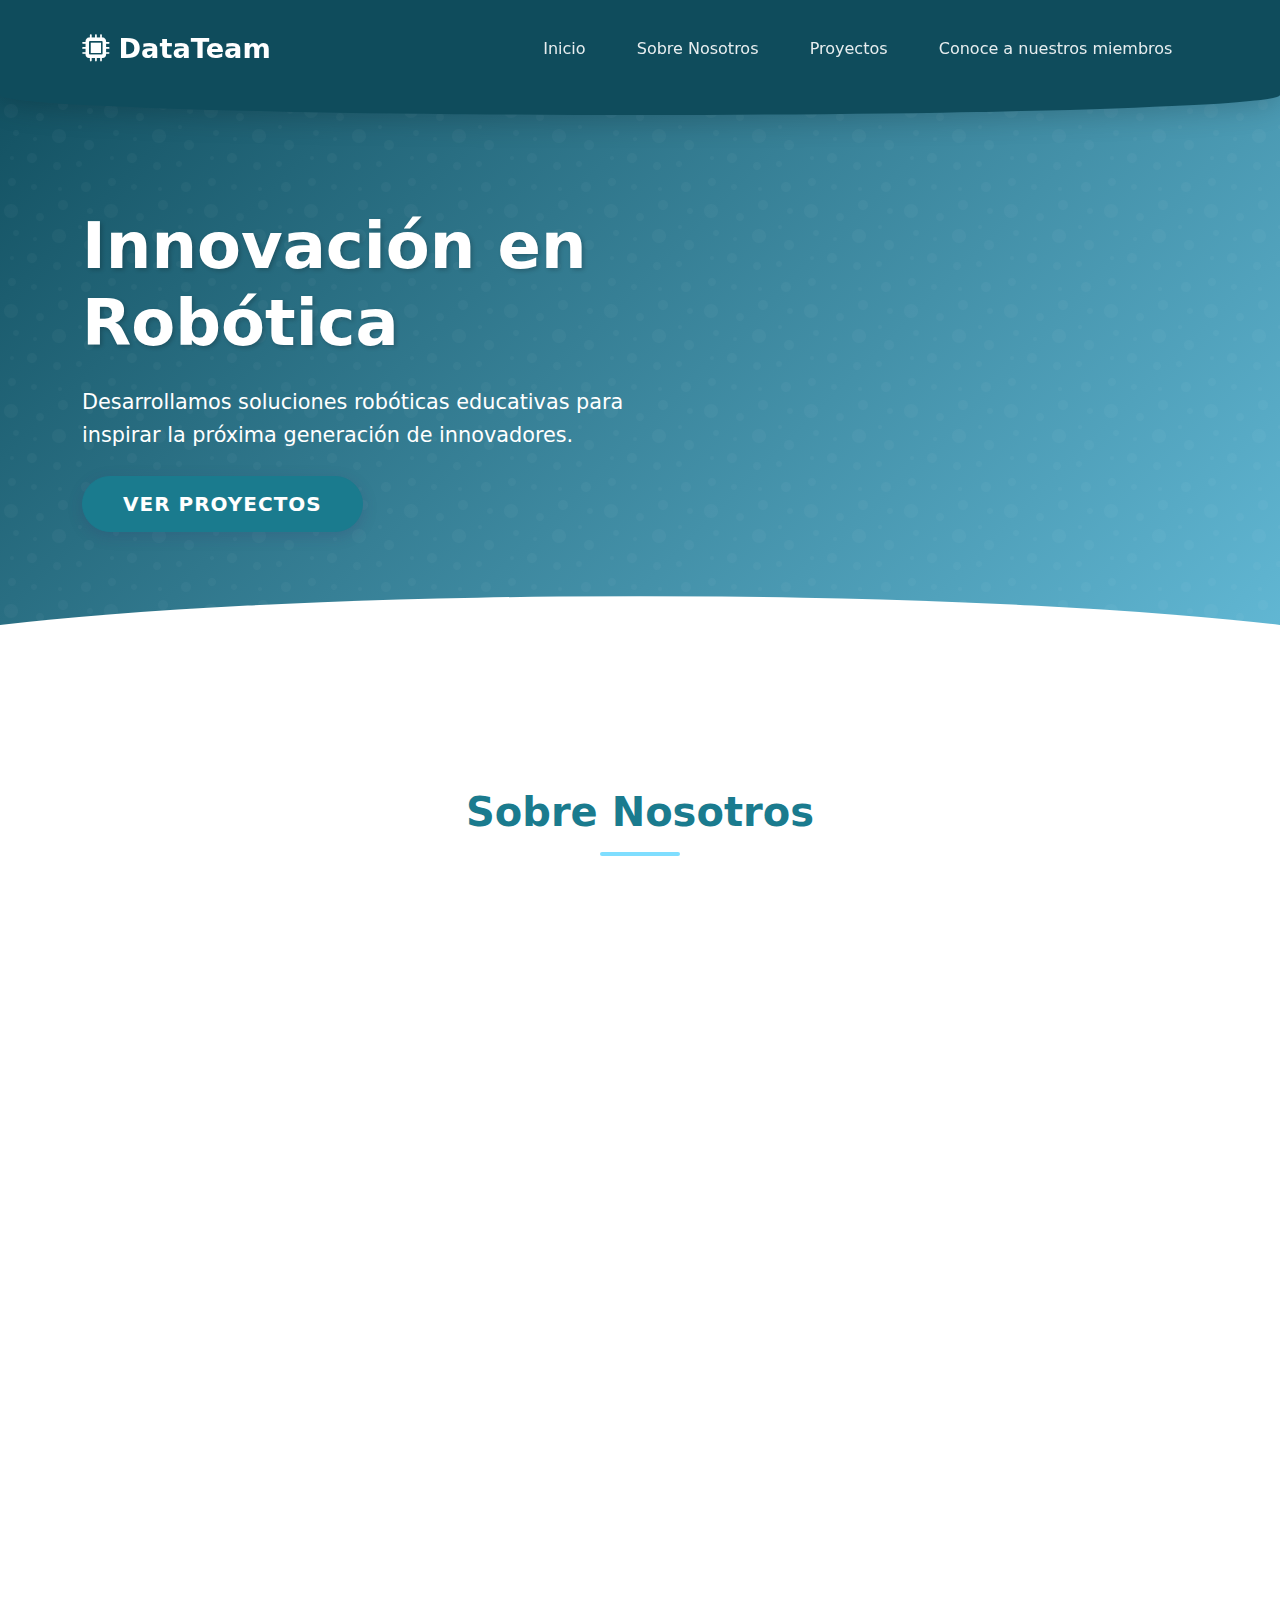
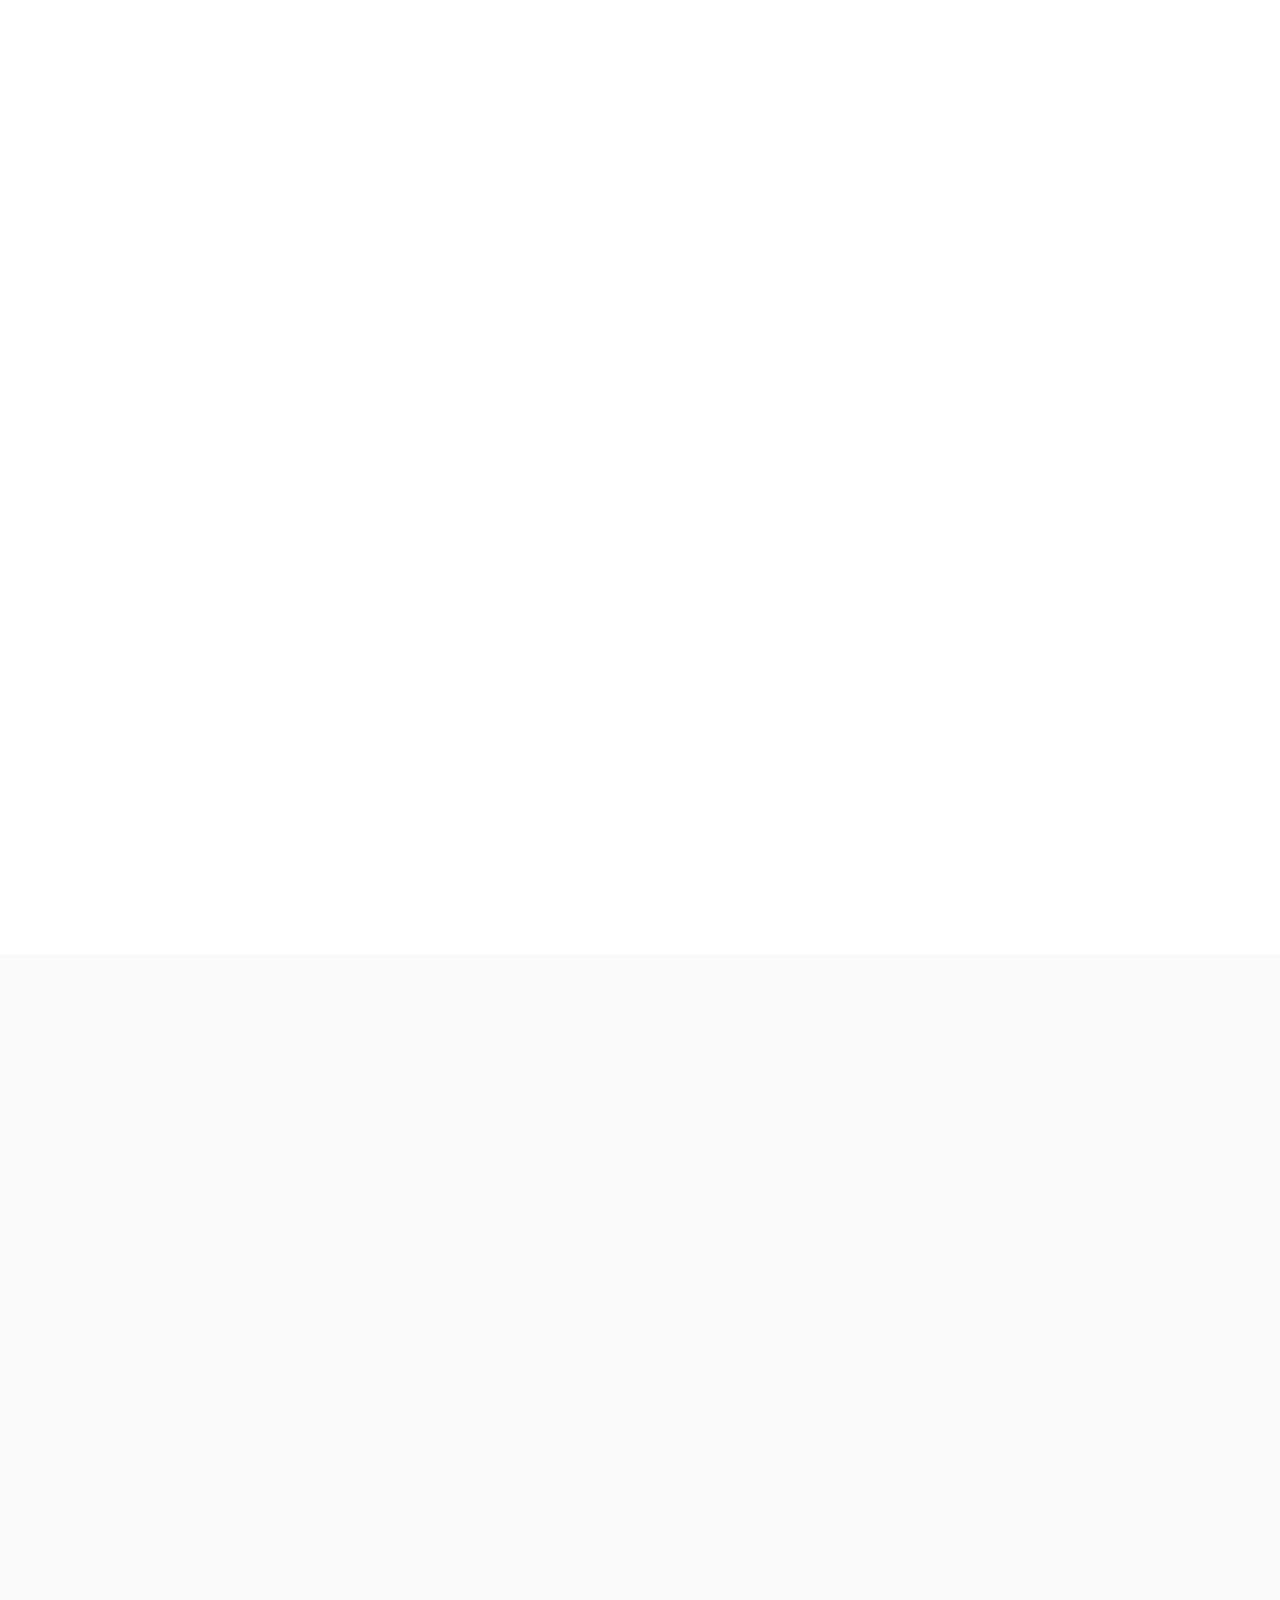
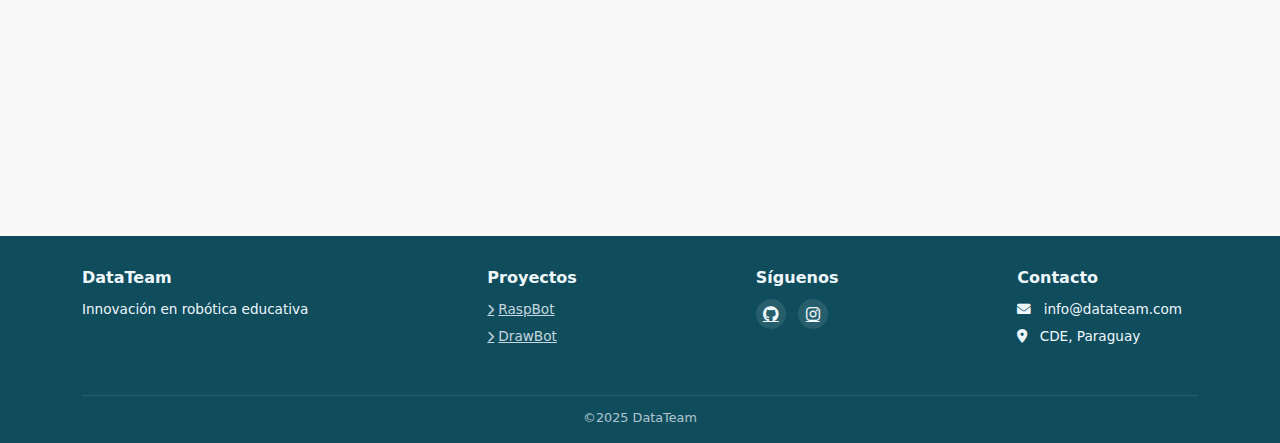
==== commit 63d8dd56: "commit" ====
--- a/index.html
+++ b/index.html
@@ -23,9 +23,6 @@
                 <span class="navbar-toggler-icon"></span>
             </button>
             <div class="collapse navbar-collapse" id="navbarNav">
-                <button type="button" class="close-navbar d-lg-none" aria-label="Close" id="closeNavbar">
-                    <i class="fas fa-times"></i>
-                </button>
                 <ul class="navbar-nav ms-auto">
                     <li class="nav-item">
                         <a class="nav-link" href="#home">Inicio</a>
@@ -37,16 +34,13 @@
                         <a class="nav-link" href="#projects">Proyectos</a>
                     </li>
                     <li class="nav-item">
-                        <a class="nav-link" href="#contact">Contacto</a>
+                        <a class="nav-link" href="#miembros">Conoce a nuestros miembros</a>
                     </li>
                 </ul>
             </div>
         </div>
     </nav>
     
-    <!-- Fondo oscuro cuando se abre el navbar en móviles -->
-    <div class="navbar-overlay" id="navbarOverlay"></div>
-
     <!-- Hero Section with animated elements -->
     <section id="home" class="hero">
         <div class="container">
@@ -104,7 +98,7 @@
                 </div>
             </div>
 
-            <div class="section-header text-center my-5 fade-in">
+            <div class="section-header text-center my-5 fade-in" id="miembros">
                 <h2 class="section-title">Nuestro Equipo</h2>
                 <div class="section-divider"></div>
                 <p class="section-subtitle">Conoce a los miembros que hacen posible cada proyecto</p>
@@ -113,60 +107,67 @@
                 <div class="team-member zoom-in delay-200">
                     <div class="team-card">
                         <img src="img/team1.jpeg" alt="Lucas Portillo">
-                        <h4>Lucas Portillo</h4>
-                        <div class="team-social">
-                            <a href="#"><i class="fab fa-linkedin"></i></a>
-                            <a href="#"><i class="fab fa-github"></i></a>
+                        <h4>Lucas <br> Portillo</h4>
+                        <div class="team-social">
+                            <a href="#"><i class="fab fa-linkedin"></i></a>
+                            <a href="#"><i class="fab fa-github"></i></a>
+                            <a href="#"></a><i class="fab fa-instagram"></i></a>
                         </div>
                     </div>
                 </div>
                 <div class="team-member zoom-in delay-300">
                     <div class="team-card">
                         <img src="img/team2.jpeg" alt="Ayelen Vera">
-                        <h4>Ayelen Vera</h4>
-                        <div class="team-social">
-                            <a href="#"><i class="fab fa-linkedin"></i></a>
-                            <a href="#"><i class="fab fa-github"></i></a>
+                        <h4>Ayelen <br> Vera</h4>
+                        <div class="team-social">
+                            <a href="#"><i class="fab fa-linkedin"></i></a>
+                            <a href="#"><i class="fab fa-github"></i></a>
+                            <a href="#"><i class="fab fa-instagram"></i></a>
                         </div>
                     </div>
                 </div>
                 <div class="team-member zoom-in delay-400">
                     <div class="team-card">
                         <img src="img/team3.jpeg" alt="Alejandro Chamorro">
-                        <h4>Alejandro Chamorro</h4>
-                        <div class="team-social">
-                            <a href="#"><i class="fab fa-linkedin"></i></a>
-                            <a href="#"><i class="fab fa-github"></i></a>
+                        <h4>Alejandro <br> Chamorro</h4>
+                        <div class="team-social">
+                            <a href="#"><i class="fab fa-linkedin"></i></a>
+                            <a href="#"><i class="fab fa-github"></i></a>
+                            <a href="#"><i class="fab fa-instagram"></i></a>
                         </div>
                     </div>
                 </div>
                 <div class="team-member zoom-in delay-200">
                     <div class="team-card">
                         <img src="img/team4.jpeg" alt="Mauricio Galeano">
-                        <h4>Mauricio Galeano</h4>
-                        <div class="team-social">
-                            <a href="#"><i class="fab fa-linkedin"></i></a>
-                            <a href="#"><i class="fab fa-github"></i></a>
+                        <h4>Mauricio <br> Galeano</h4>
+                        <div class="team-social">
+                            <a href="#"><i class="fab fa-linkedin"></i></a>
+                            <a href="#"><i class="fab fa-github"></i></a>
+                            <a href="#"><i class="fab fa-instagram"></i></a>
+                            
                         </div>
                     </div>
                 </div>
                 <div class="team-member zoom-in delay-300">
                     <div class="team-card">
                         <img src="img/team5.jpeg" alt="Julio Gomez">
-                        <h4>Julio Gomez</h4>
-                        <div class="team-social">
-                            <a href="#"><i class="fab fa-linkedin"></i></a>
-                            <a href="#"><i class="fab fa-github"></i></a>
+                        <h4>David <br> Gómez</h4>
+                        <div class="team-social">
+                            <a href="#"><i class="fab fa-linkedin"></i></a>
+                            <a href="#"><i class="fab fa-github"></i></a>
+                            <a href="#"><i class="fab fa-instagram"></i></a>
                         </div>
                     </div>
                 </div>
                 <div class="team-member zoom-in delay-400">
                     <div class="team-card">
                         <img src="img/team6.jpg" alt="Lucas Britez">
-                        <h4>Lucas Britez</h4>
-                        <div class="team-social">
-                            <a href="#"><i class="fab fa-linkedin"></i></a>
-                            <a href="#"><i class="fab fa-github"></i></a>
+                        <h4>Lucas <br> Britez</h4>
+                        <div class="team-social">
+                            <a href="#"><i class="fab fa-linkedin"></i></a>
+                            <a href="#"><i class="fab fa-github"></i></a>
+                            
                         </div>
                     </div>
                 </div>
@@ -189,7 +190,7 @@
                             <h3 class="card-title">RaspBot</h3>
                             <p class="card-text">Robot educativo basado en Raspberry Pi con capacidades de exploración y control remoto.</p>
                             <div class="d-flex justify-content-between align-items-center">
-                                <a href="raspbot/raspbot.php" class="btn btn-primary">Ver Proyecto</a>
+                                <a href="raspbot/raspbot.html" class="btn btn-primary">Ver Proyecto</a>
                                 <div class="project-tech">
                                     <i class="fab fa-raspberry-pi" title="Raspberry Pi"></i>
                                     <i class="fab fa-python" title="Python"></i>
@@ -208,7 +209,7 @@
                             <h3 class="card-title">DrawBot</h3>
                             <p class="card-text">Robot artístico capaz de reproducir dibujos y crear arte de manera autónoma.</p>
                             <div class="d-flex justify-content-between align-items-center">
-                                <a href="drawbot/drawbot.php" class="btn btn-primary">Ver Proyecto</a>
+                                <a href="drawbot/drawbot.html" class="btn btn-primary">Ver Proyecto</a>
                                 <div class="project-tech">
                                     <i class="fab fa-arduino" title="Arduino"></i>
                                     <i class="fas fa-code" title="C++"></i>
@@ -232,22 +233,21 @@
                 <div class="footer-column">
                     <h5 class="titulo-footer">Proyectos</h5>
                     <ul class="list-unstyled">
-                        <li><a href="raspbot/raspbot.php"><i class="fas fa-chevron-right"></i> RaspBot</a></li>
-                        <li><a href="drawbot/drawbot.php"><i class="fas fa-chevron-right"></i> DrawBot</a></li>
+                        <li><a href="raspbot/raspbot.html"><i class="fas fa-chevron-right"></i> RaspBot</a></li>
+                        <li><a href="drawbot/drawbot.html"><i class="fas fa-chevron-right"></i> DrawBot</a></li>
                     </ul>
                 </div>
                 <div class="footer-column">
                     <h5 class="titulo-footer">Síguenos</h5>
                     <div class="social-links">
-                        <a href="#"><i class="fab fa-github"></i></a>
-                        <a href="#"><i class="fab fa-twitter"></i></a>
-                        <a href="#"><i class="fab fa-linkedin"></i></a>
+                        <a href="#" aria-label="Github"><i class="fab fa-github"></i></a>
+                        <a href="https://www.instagram.com/datateam2025?utm_source=ig_web_button_share_sheet&igsh=ZDNlZDc0MzIxNw==" aria-label="instagram"><i class="fab fa-instagram"></i></a>
                     </div>
                 </div>
                 <div class="footer-column">
                     <h5 class="titulo-footer">Contacto</h5>
-                    <p><i class="fas fa-envelope"></i> info@datateam.com</p>
-                    <p><i class="fas fa-map-marker-alt"></i> CDE, Paraguay</p>
+                    <p><i class="fas fa-envelope me-2"></i> info@datateam.com</p>
+                    <p><i class="fas fa-map-marker-alt me-2"></i> CDE, Paraguay</p>
                 </div>
             </div>
             <div class="footer-bottom">
@@ -256,34 +256,12 @@
         </div>
     </footer>
 
-    <!-- Back to top button -->
-    <a href="#" class="back-to-top" id="backToTop"><i class="fas fa-arrow-up"></i></a>
-
     <!-- Bootstrap JS -->
     <script src="https://cdn.jsdelivr.net/npm/bootstrap@5.3.0/dist/js/bootstrap.bundle.min.js"></script>
 
     <!-- Custom JS -->
     <script>
-        // Navbar scroll effect
-        window.addEventListener('scroll', function() {
-            const navbar = document.querySelector('.navbar');
-            const backToTop = document.getElementById('backToTop');
-            
-            if (window.scrollY > 50) {
-                navbar.classList.add('scrolled');
-            } else {
-                navbar.classList.remove('scrolled');
-            }
-            
-            // Back to top button visibility
-            if (window.scrollY > 300) {
-                backToTop.classList.add('show');
-                backToTop.classList.add('active');
-            } else {
-                backToTop.classList.remove('show');
-                backToTop.classList.remove('active');
-            }
-        });
+
 
         // Animation on scroll
         document.addEventListener('DOMContentLoaded', function() {
@@ -305,22 +283,16 @@
             // Navbar sidebar en móviles
             const navbarToggler = document.querySelector('.navbar-toggler');
             const navbarCollapse = document.querySelector('.navbar-collapse');
-            const navbarOverlay = document.getElementById('navbarOverlay');
-            const closeNavbar = document.getElementById('closeNavbar');
             
             navbarToggler.addEventListener('click', function() {
-                navbarOverlay.classList.add('show');
-                document.body.style.overflow = 'hidden';
+                navbarCollapse.classList.add('show');
             });
             
             function closeNav() {
                 navbarCollapse.classList.remove('show');
-                navbarOverlay.classList.remove('show');
-                document.body.style.overflow = '';
             }
             
-            closeNavbar.addEventListener('click', closeNav);
-            navbarOverlay.addEventListener('click', closeNav);
+            navbarCollapse.addEventListener('hidden.bs.collapse', closeNav);
             
             // Cerrar navbar al hacer click en un enlace
             document.querySelectorAll('.navbar-nav .nav-link').forEach(link => {
--- a/datateam/css/style.css
+++ b/datateam/css/style.css
@@ -741,7 +741,7 @@
 }
 
 .team-social a {
-    display: inline-flex;
+    display: flex;
     align-items: center;
     justify-content: center;
     width: 40px;
@@ -792,121 +792,78 @@
     box-shadow: 0 0 0 0.25rem rgba(59, 47, 99, 0.15);
 }
 
-/* Footer con diseño moderno y optimizado para móviles */
+/* Footer más compacto para todas las versiones */
 .footer {
+    padding: 2rem 0 1rem; /* Reducido de lo que sería normalmente 4rem 0 */
     background-color: var(--dark-color);
-    color: white;
-    padding: 5rem 0 3rem;
-    position: relative;
-}
-
-.footer:before {
-    content: '';
-    position: absolute;
-    top: -80px;
-    left: 0;
-    right: 0;
-    height: 80px;
-    background-color: var(--dark-color);
-    clip-path: ellipse(65% 80px at center 80px);
+    color: var(--light-color);
 }
 
 .footer-wrapper {
     display: flex;
     flex-wrap: wrap;
-    gap: 2rem;
+    justify-content: space-between;
+    margin-bottom: 1rem; /* Reducido */
 }
 
 .footer-column {
-    flex: 1;
-    min-width: 250px;
+    flex: 0 0 auto;
+    margin-bottom: 1rem; /* Reducido */
+    padding-right: 1rem;
 }
 
 .titulo-footer {
-    color: white;
-    font-weight: 700;
-    margin-bottom: 1.5rem;
-    position: relative;
-    display: inline-block;
-}
-
-.titulo-footer:after {
-    content: '';
-    position: absolute;
-    width: 50%;
-    height: 3px;
-    bottom: -10px;
-    left: 0;
-    background-color: var(--accent-color);
-    transition: var(--transition-medium);
-}
-
-.footer p {
-    color: rgba(255, 255, 255, 0.7);
-    margin-bottom: 1.5rem;
-    line-height: 1.7;
-}
-
-.footer ul {
-    list-style: none;
-    padding: 0;
-    margin: 0;
-}
-
-.footer li {
-    margin-bottom: 1rem;
-}
-
-.footer a {
-    color: rgba(255, 255, 255, 0.7);
-    text-decoration: none;
-    transition: var(--transition-fast);
-    display: inline-flex;
+    font-size: 1rem; /* Reducido */
+    margin-bottom: 0.75rem; /* Reducido */
+    font-weight: 600;
+    color: var(--light-color);
+}
+
+.footer-column p,
+.footer-column ul li {
+    font-size: 0.85rem; /* Tamaño de texto reducido */
+    margin-bottom: 0.4rem; /* Espaciado reducido */
+}
+
+.footer-column ul li a {
+    color: var(--light-color);
+    opacity: 0.8;
+    transition: opacity 0.3s ease;
+    display: flex;
     align-items: center;
-}
-
-.footer a:hover {
-    color: white;
-    transform: translateX(5px);
-}
-
-.footer a i, .footer a svg {
-    margin-right: 0.8rem;
-    font-size: 0.9rem;
+    gap: 0.25rem;
+}
+
+.footer-column ul li a i {
+    font-size: 0.7rem; /* Iconos más pequeños */
 }
 
 .social-links {
     display: flex;
-    flex-wrap: wrap;
-    gap: 1rem;
-    margin-top: 1.5rem;
+    gap: 0.75rem; /* Reducido */
 }
 
 .social-links a {
-    display: inline-flex;
+    display: flex;
     align-items: center;
     justify-content: center;
-    width: 45px;
-    height: 45px;
+    width: 30px; /* Reducido */
+    height: 30px; /* Reducido */
+    background-color: rgba(255, 255, 255, 0.1);
     border-radius: 50%;
-    background-color: rgba(255, 255, 255, 0.1);
-    color: white;
-    font-size: 1.2rem;
-    transition: var(--transition-medium);
-}
-
-.social-links a:hover {
-    background-color: var(--accent-color);
-    color: var(--dark-color);
-    transform: translateY(-5px);
+    color: var(--light-color);
+    transition: all 0.3s ease;
 }
 
 .footer-bottom {
+    padding-top: 0.75rem; /* Reducido */
     border-top: 1px solid rgba(255, 255, 255, 0.1);
-    padding-top: 2rem;
-    margin-top: 3rem;
     text-align: center;
-    color: rgba(255, 255, 255, 0.6);
+}
+
+.footer-bottom p {
+    font-size: 0.8rem; /* Reducido */
+    opacity: 0.7;
 }
 
 /* Estilos para Sobre Nosotros con card y carrusel */
@@ -996,71 +953,33 @@
     transform: scale(1.03);
 }
 
-/* Navbar con sidebar en móviles */
+/* Mejorar la transición de la sidebar móvil */
 @media (max-width: 992px) {
+    /* Mantener solo los estilos básicos para la navbar de Bootstrap */
     .navbar-collapse {
-        position: fixed;
-        top: 0;
-        left: -280px;
-        width: 280px;
-        height: 100vh;
-        padding: 2rem 1rem;
         background-color: var(--dark-color);
-        z-index: 1001;
-        transition: all 0.3s ease-in-out;
-        overflow-y: auto;
-        display: block;
-        box-shadow: 5px 0 15px rgba(0, 0, 0, 0.1);
-    }
-    
-    .navbar-collapse.show {
-        left: 0;
     }
     
     .navbar-nav {
-        padding-top: 3rem;
-    }
-    
-    .nav-item {
-        margin: 0.5rem 0;
+        padding-top: 0.5rem;
+        padding-bottom: 0.5rem;
     }
     
     .nav-link {
-        padding: 0.8rem 0;
-        font-size: 1.1rem;
-    }
-    
-    .navbar-toggler {
-        z-index: 1002;
-        position: relative;
-    }
-    
-    .navbar-overlay {
-        display: none;
-        position: fixed;
-        top: 0;
-        left: 0;
-        width: 100%;
-        height: 100%;
-        background-color: rgba(0, 0, 0, 0.5);
-        z-index: 1000;
-    }
-    
-    .navbar-overlay.show {
-        display: block;
-    }
-    
-    /* Botón cerrar en sidebar */
-    .close-navbar {
-        position: absolute;
-        top: 1rem;
-        right: 1rem;
-        color: white;
-        font-size: 1.5rem;
-        background: none;
-        border: none;
-        cursor: pointer;
-    }
+        color: var(--light-color) !important;
+        text-align: center;
+        padding: 0.5rem 0;
+    }
+}
+
+/* Eliminar estilos de close-navbar */
+.close-navbar {
+    display: none !important;
+}
+
+/* Eliminar estilos de overlay */
+.navbar-overlay {
+    display: none !important;
 }
 
 /* Media queries para diferentes tamaños de pantalla */
@@ -1174,73 +1093,38 @@
         height: 300px;
     }
     
-    /* Footer ultra compacto en móviles */
-    .footer {
-        padding: 2rem 0 1rem;
-    }
-    
+    /* Footer más compacto */
     .footer-wrapper {
         display: flex;
         flex-direction: row;
         flex-wrap: wrap;
+        gap: 1rem;
+        justify-content: space-between;
     }
     
     .footer-column {
-        flex: 1;
-        min-width: 120px;
-        margin-bottom: 0.5rem;
-        padding: 0 5px;
-    }
-    
-    .footer-info {
-        justify-content: flex-start;
+        flex: 0 0 calc(50% - 1rem);
+        margin-bottom: 1.5rem;
     }
     
     .titulo-footer {
+        font-size: 1rem;
+        margin-bottom: 1rem;
+    }
+    
+    .footer p, .footer a {
         font-size: 0.9rem;
         margin-bottom: 0.5rem;
     }
     
-    .titulo-footer:after {
-        width: 30px;
-        height: 2px;
-        bottom: -5px;
-    }
-    
-    .footer p {
-        font-size: 0.8rem;
-        margin-bottom: 0.5rem;
-        line-height: 1.3;
-    }
-    
-    .footer li {
-        margin-bottom: 0.4rem;
-    }
-    
-    .footer a {
-        font-size: 0.8rem;
-    }
-    
-    .footer a i, .footer a svg {
-        margin-right: 0.4rem;
-        font-size: 0.7rem;
-    }
-    
     .social-links {
-        gap: 0.3rem;
-        margin-top: 0.5rem;
+        display: flex;
+        gap: 0.8rem;
     }
     
     .social-links a {
-        width: 30px;
-        height: 30px;
-        font-size: 0.9rem;
-    }
-    
-    .footer-bottom {
-        margin-top: 1rem;
-        padding-top: 0.7rem;
-        font-size: 0.7rem;
+        width: 35px;
+        height: 35px;
     }
     
     /* Mantener teammates siempre en 2 columnas */
@@ -1480,4 +1364,4 @@
         width: 100px;
         height: 100px;
     }
-}+}
